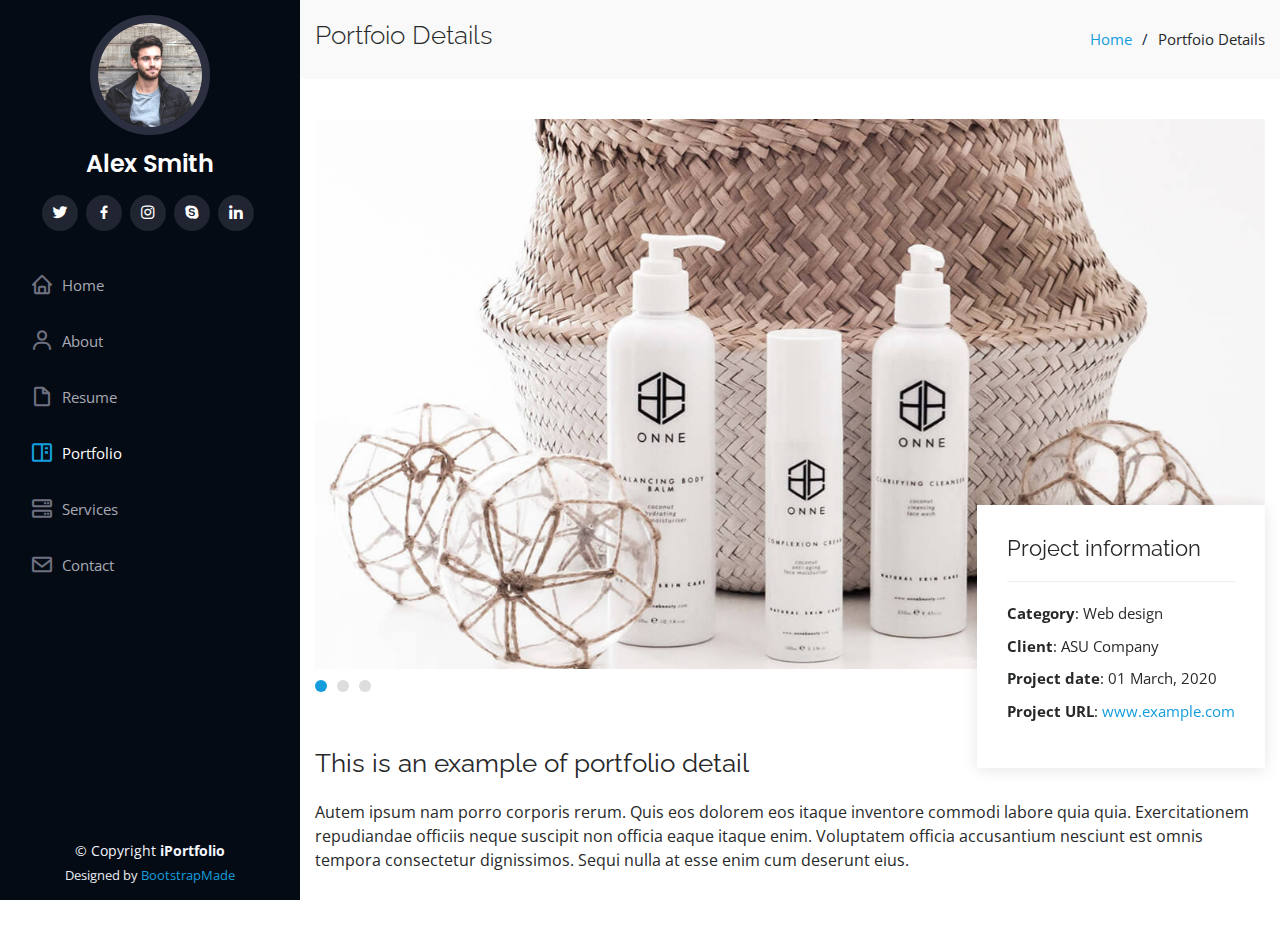
==== portfolio-details.html @ 65f58ecd "template" ====
<!DOCTYPE html>
<html lang="en">

<head>
  <meta charset="utf-8">
  <meta content="width=device-width, initial-scale=1.0" name="viewport">

  <title>Portfolio Details - iPortfolio Bootstrap Template</title>
  <meta content="" name="descriptison">
  <meta content="" name="keywords">

  <!-- Favicons -->
  <link href="assets/img/favicon.png" rel="icon">
  <link href="assets/img/apple-touch-icon.png" rel="apple-touch-icon">

  <!-- Google Fonts -->
  <link href="https://fonts.googleapis.com/css?family=Open+Sans:300,300i,400,400i,600,600i,700,700i|Raleway:300,300i,400,400i,500,500i,600,600i,700,700i|Poppins:300,300i,400,400i,500,500i,600,600i,700,700i" rel="stylesheet">

  <!-- Vendor CSS Files -->
  <link href="assets/vendor/bootstrap/css/bootstrap.min.css" rel="stylesheet">
  <link href="assets/vendor/icofont/icofont.min.css" rel="stylesheet">
  <link href="assets/vendor/boxicons/css/boxicons.min.css" rel="stylesheet">
  <link href="assets/vendor/venobox/venobox.css" rel="stylesheet">
  <link href="assets/vendor/owl.carousel/assets/owl.carousel.min.css" rel="stylesheet">
  <link href="assets/vendor/aos/aos.css" rel="stylesheet">

  <!-- Template Main CSS File -->
  <link href="assets/css/style.css" rel="stylesheet">

  <!-- =======================================================
  * Template Name: iPortfolio - v1.3.0
  * Template URL: https://bootstrapmade.com/iportfolio-bootstrap-portfolio-websites-template/
  * Author: BootstrapMade.com
  * License: https://bootstrapmade.com/license/
  ======================================================== -->
</head>

<body>

  <!-- ======= Mobile nav toggle button ======= -->
  <button type="button" class="mobile-nav-toggle d-xl-none"><i class="icofont-navigation-menu"></i></button>

  <!-- ======= Header ======= -->
  <header id="header">
    <div class="d-flex flex-column">

      <div class="profile">
        <img src="assets/img/profile-img.jpg" alt="" class="img-fluid rounded-circle">
        <h1 class="text-light"><a href="index.html">Alex Smith</a></h1>
        <div class="social-links mt-3 text-center">
          <a href="#" class="twitter"><i class="bx bxl-twitter"></i></a>
          <a href="#" class="facebook"><i class="bx bxl-facebook"></i></a>
          <a href="#" class="instagram"><i class="bx bxl-instagram"></i></a>
          <a href="#" class="google-plus"><i class="bx bxl-skype"></i></a>
          <a href="#" class="linkedin"><i class="bx bxl-linkedin"></i></a>
        </div>
      </div>

      <nav class="nav-menu">
        <ul>
          <li><a href="index.html"><i class="bx bx-home"></i> <span>Home</span></a></li>
          <li><a href="#about"><i class="bx bx-user"></i> <span>About</span></a></li>
          <li><a href="#resume"><i class="bx bx-file-blank"></i> <span>Resume</span></a></li>
          <li class="active"><a href="#portfolio"><i class="bx bx-book-content"></i> Portfolio</a></li>
          <li><a href="#services"><i class="bx bx-server"></i> Services</a></li>
          <li><a href="#contact"><i class="bx bx-envelope"></i> Contact</a></li>

        </ul>
      </nav><!-- .nav-menu -->
      <button type="button" class="mobile-nav-toggle d-xl-none"><i class="icofont-navigation-menu"></i></button>

    </div>
  </header><!-- End Header -->

  <main id="main">

    <!-- ======= Breadcrumbs ======= -->
    <section id="breadcrumbs" class="breadcrumbs">
      <div class="container">

        <div class="d-flex justify-content-between align-items-center">
          <h2>Portfoio Details</h2>
          <ol>
            <li><a href="index.html">Home</a></li>
            <li>Portfoio Details</li>
          </ol>
        </div>

      </div>
    </section><!-- End Breadcrumbs -->

    <!-- ======= Portfolio Details Section ======= -->
    <section id="portfolio-details" class="portfolio-details">
      <div class="container">

        <div class="portfolio-details-container">

          <div class="owl-carousel portfolio-details-carousel">
            <img src="assets/img/portfolio-details-1.jpg" class="img-fluid" alt="">
            <img src="assets/img/portfolio-details-2.jpg" class="img-fluid" alt="">
            <img src="assets/img/portfolio-details-3.jpg" class="img-fluid" alt="">
          </div>

          <div class="portfolio-info">
            <h3>Project information</h3>
            <ul>
              <li><strong>Category</strong>: Web design</li>
              <li><strong>Client</strong>: ASU Company</li>
              <li><strong>Project date</strong>: 01 March, 2020</li>
              <li><strong>Project URL</strong>: <a href="#">www.example.com</a></li>
            </ul>
          </div>

        </div>

        <div class="portfolio-description">
          <h2>This is an example of portfolio detail</h2>
          <p>
            Autem ipsum nam porro corporis rerum. Quis eos dolorem eos itaque inventore commodi labore quia quia. Exercitationem repudiandae officiis neque suscipit non officia eaque itaque enim. Voluptatem officia accusantium nesciunt est omnis tempora consectetur dignissimos. Sequi nulla at esse enim cum deserunt eius.
          </p>
        </div>

      </div>
    </section><!-- End Portfolio Details Section -->

  </main><!-- End #main -->

  <!-- ======= Footer ======= -->
  <footer id="footer">
    <div class="container">
      <div class="copyright">
        &copy; Copyright <strong><span>iPortfolio</span></strong>
      </div>
      <div class="credits">
        <!-- All the links in the footer should remain intact. -->
        <!-- You can delete the links only if you purchased the pro version. -->
        <!-- Licensing information: https://bootstrapmade.com/license/ -->
        <!-- Purchase the pro version with working PHP/AJAX contact form: https://bootstrapmade.com/iportfolio-bootstrap-portfolio-websites-template/ -->
        Designed by <a href="https://bootstrapmade.com/">BootstrapMade</a>
      </div>
    </div>
  </footer><!-- End  Footer -->

  <a href="#" class="back-to-top"><i class="icofont-simple-up"></i></a>

  <!-- Vendor JS Files -->
  <script src="assets/vendor/jquery/jquery.min.js"></script>
  <script src="assets/vendor/bootstrap/js/bootstrap.bundle.min.js"></script>
  <script src="assets/vendor/jquery.easing/jquery.easing.min.js"></script>
  <script src="assets/vendor/php-email-form/validate.js"></script>
  <script src="assets/vendor/waypoints/jquery.waypoints.min.js"></script>
  <script src="assets/vendor/counterup/counterup.min.js"></script>
  <script src="assets/vendor/isotope-layout/isotope.pkgd.min.js"></script>
  <script src="assets/vendor/venobox/venobox.min.js"></script>
  <script src="assets/vendor/owl.carousel/owl.carousel.min.js"></script>
  <script src="assets/vendor/typed.js/typed.min.js"></script>
  <script src="assets/vendor/aos/aos.js"></script>

  <!-- Template Main JS File -->
  <script src="assets/js/main.js"></script>

</body>

</html>
---- assets/vendor/venobox/venobox.css ----
/* ------ venobox.css --------*/
.vbox-overlay *, .vbox-overlay *:before, .vbox-overlay *:after{
    -webkit-backface-visibility: hidden;
    -webkit-box-sizing:border-box;
    -moz-box-sizing:border-box;
    box-sizing:border-box;
}
.vbox-overlay * { 
    -webkit-backface-visibility: visible;
    backface-visibility: visible;
}
.vbox-overlay{
    display: -webkit-flex;
    display: flex;
    -webkit-flex-direction: column;
    flex-direction: column;
    -webkit-justify-content: center;
    justify-content: center;
    -webkit-align-items: center;
    align-items: center;
    position: fixed;
    left: 0;
    top: 0;
    bottom: 0;
    right: 0;
    z-index: 999999;
}

/* ----- navigation ----- */
.vbox-title{
    width: 100%;
    height: 40px;
    float: left;
    text-align: center;
    line-height: 28px;
    font-size: 12px;
    padding: 6px 50px;
    overflow: hidden;
    position: fixed;
    display: none;
    left: 0;
    z-index: 89;
}
.vbox-close{
    cursor: pointer;
    position: fixed;
    top: -1px;
    right: 0;
    width: 50px;
    height: 40px;
    padding: 6px;
    display: block;
    background-position:10px center;
    overflow: hidden;
    font-size: 24px;
    line-height: 1;
    text-align: center;
    z-index: 99;
}
.vbox-left{
    cursor: pointer;
    position: fixed;
    left: 0;
    height: 40px;
    overflow: hidden;
    line-height: 28px;
    font-size: 12px;
    z-index: 99;
    display: flex;
    align-items:center;
}
.vbox-num{
    display: inline-block;
    margin: 6px 0 6px 15px;
}
/* ----- Social share ----- */
.vbox-share{
    line-height: 28px;
    font-size: 12px;
    overflow: hidden;
    position: fixed;
    left: 0;
    z-index: 98;
    display: flex;
    align-items:center;
    justify-content: center;
    width: 100%;
    text-align: center;
}
.vbox-share svg{
    max-height: 28px;
    width: 28px;
    z-index: 10;
    margin-left: 12px;
    margin-top: 6px;
    margin-bottom: 6px;
    vertical-align: middle;
}


/* ----- navigation ARROWS ----- */
.vbox-next, .vbox-prev{
    position: fixed;
    top: 50%;
    margin-top: -15px;
    overflow: hidden;
    cursor: pointer;
    display: block;
    width: 45px;
    height: 45px;
    z-index: 99;
}
.vbox-next span, .vbox-prev span{
    position: relative;
    width: 20px;
    height: 20px;
    border: 2px solid transparent;
    border-top-color: #B6B6B6;
    border-right-color: #B6B6B6;
    text-indent: -100px;
    position: absolute;
    top: 8px;
    display: block;
}
.vbox-prev{
    left: 15px;
}
.vbox-next{
    right: 15px;
}
.vbox-prev span{
    left: 10px;
    -ms-transform: rotate(-135deg);
    -webkit-transform: rotate(-135deg);
    transform: rotate(-135deg);
}
.vbox-next span{
    -ms-transform: rotate(45deg);
    -webkit-transform: rotate(45deg);
    transform: rotate(45deg);
    right: 10px;
}
/* ------- inline window ------ */
.vbox-inline{
    width: 420px;
    height: 315px;
    height: 70vh;
    padding: 10px;
    background: #fff;
    margin: 0 auto;
    overflow: auto;
    text-align: left;
}
/* ------- Video & iFrames window ------ */
.venoframe{
    max-width: 100%;
    width: 100%;
    border: none;
    width: 100%;
    height: 260px;
    height: 70vh;
}
.venoframe.vbvid{
    height: 260px;
}
@media (min-width: 768px) {
    .venoframe, .vbox-inline{
        width: 90%;
        height: 360px;
        height: 70vh;
    }
    .venoframe.vbvid{
        width: 640px;
        height: 360px;
    }
}
@media (min-width: 992px) {
    .venoframe, .vbox-inline{
        max-width: 1200px;
        width: 80%;
        height: 540px;
        height: 70vh;
    }
    .venoframe.vbvid{
        width: 960px;
        height: 540px;
    }
}
/* 
Please do NOT edit this part! 
or at least read this note: http://i.imgur.com/7C0ws9e.gif
*/
.vbox-open{
    overflow: hidden;
}
.vbox-container{
    position: absolute;
    left: 0;
    right: 0;
    top: 0;
    bottom: 0;
    overflow-x: hidden;
    overflow-y: scroll;
    overflow-scrolling: touch;
    -webkit-overflow-scrolling: touch;
    z-index: 20;
    max-height: 100%;

}

.vbox-content{
    text-align: center;
    float: left;
    width: 100%;
    position: relative;
    overflow: hidden;
    padding: 20px 4%;
}
.vbox-container img{
    max-width: 100%;
    height: auto;
}
.vbox-figlio{
    box-shadow: 0 0 12px rgba(0,0,0,0.19), 0 6px 6px rgba(0,0,0,0.23);
    max-width: 100%;
    text-align: initial;
}
img.vbox-figlio{
    -webkit-user-select: none;
-khtml-user-select: none;
-moz-user-select: none;
-o-user-select: none;
user-select: none;
}
.vbox-content.swipe-left{
    margin-left: -200px !important;
}
.vbox-content.swipe-right{
    margin-left: 200px !important;
}
.vbox-animated{
    webkit-transition: margin 300ms ease-out;
    transition: margin 300ms ease-out;
}

/* ---------- preloader ----------
 * SPINKIT 
 * http://tobiasahlin.com/spinkit/
-------------------------------- */
.sk-double-bounce,.sk-rotating-plane{width:40px;height:40px;margin:40px auto}.sk-rotating-plane{background-color:#333;-webkit-animation:sk-rotatePlane 1.2s infinite ease-in-out;animation:sk-rotatePlane 1.2s infinite ease-in-out}@-webkit-keyframes sk-rotatePlane{0%{-webkit-transform:perspective(120px) rotateX(0) rotateY(0);transform:perspective(120px) rotateX(0) rotateY(0)}50%{-webkit-transform:perspective(120px) rotateX(-180.1deg) rotateY(0);transform:perspective(120px) rotateX(-180.1deg) rotateY(0)}100%{-webkit-transform:perspective(120px) rotateX(-180deg) rotateY(-179.9deg);transform:perspective(120px) rotateX(-180deg) rotateY(-179.9deg)}}@keyframes sk-rotatePlane{0%{-webkit-transform:perspective(120px) rotateX(0) rotateY(0);transform:perspective(120px) rotateX(0) rotateY(0)}50%{-webkit-transform:perspective(120px) rotateX(-180.1deg) rotateY(0);transform:perspective(120px) rotateX(-180.1deg) rotateY(0)}100%{-webkit-transform:perspective(120px) rotateX(-180deg) rotateY(-179.9deg);transform:perspective(120px) rotateX(-180deg) rotateY(-179.9deg)}}.sk-double-bounce{position:relative}.sk-double-bounce .sk-child{width:100%;height:100%;border-radius:50%;background-color:#333;opacity:.6;position:absolute;top:0;left:0;-webkit-animation:sk-doubleBounce 2s infinite ease-in-out;animation:sk-doubleBounce 2s infinite ease-in-out}.sk-chasing-dots .sk-child,.sk-spinner-pulse,.sk-three-bounce .sk-child{background-color:#333;border-radius:100%}.sk-double-bounce .sk-double-bounce2{-webkit-animation-delay:-1s;animation-delay:-1s}@-webkit-keyframes sk-doubleBounce{0%,100%{-webkit-transform:scale(0);transform:scale(0)}50%{-webkit-transform:scale(1);transform:scale(1)}}@keyframes sk-doubleBounce{0%,100%{-webkit-transform:scale(0);transform:scale(0)}50%{-webkit-transform:scale(1);transform:scale(1)}}.sk-wave{margin:40px auto;width:50px;height:40px;text-align:center;font-size:10px}.sk-wave .sk-rect{background-color:#333;height:100%;width:6px;display:inline-block;-webkit-animation:sk-waveStretchDelay 1.2s infinite ease-in-out;animation:sk-waveStretchDelay 1.2s infinite ease-in-out}.sk-wave .sk-rect1{-webkit-animation-delay:-1.2s;animation-delay:-1.2s}.sk-wave .sk-rect2{-webkit-animation-delay:-1.1s;animation-delay:-1.1s}.sk-wave .sk-rect3{-webkit-animation-delay:-1s;animation-delay:-1s}.sk-wave .sk-rect4{-webkit-animation-delay:-.9s;animation-delay:-.9s}.sk-wave .sk-rect5{-webkit-animation-delay:-.8s;animation-delay:-.8s}@-webkit-keyframes sk-waveStretchDelay{0%,100%,40%{-webkit-transform:scaleY(.4);transform:scaleY(.4)}20%{-webkit-transform:scaleY(1);transform:scaleY(1)}}@keyframes sk-waveStretchDelay{0%,100%,40%{-webkit-transform:scaleY(.4);transform:scaleY(.4)}20%{-webkit-transform:scaleY(1);transform:scaleY(1)}}.sk-wandering-cubes{margin:40px auto;width:40px;height:40px;position:relative}.sk-wandering-cubes .sk-cube{background-color:#333;width:10px;height:10px;position:absolute;top:0;left:0;-webkit-animation:sk-wanderingCube 1.8s ease-in-out -1.8s infinite both;animation:sk-wanderingCube 1.8s ease-in-out -1.8s infinite both}.sk-chasing-dots,.sk-spinner-pulse{width:40px;height:40px;margin:40px auto}.sk-wandering-cubes .sk-cube2{-webkit-animation-delay:-.9s;animation-delay:-.9s}@-webkit-keyframes sk-wanderingCube{0%{-webkit-transform:rotate(0);transform:rotate(0)}25%{-webkit-transform:translateX(30px) rotate(-90deg) scale(.5);transform:translateX(30px) rotate(-90deg) scale(.5)}50%{-webkit-transform:translateX(30px) translateY(30px) rotate(-179deg);transform:translateX(30px) translateY(30px) rotate(-179deg)}50.1%{-webkit-transform:translateX(30px) translateY(30px) rotate(-180deg);transform:translateX(30px) translateY(30px) rotate(-180deg)}75%{-webkit-transform:translateX(0) translateY(30px) rotate(-270deg) scale(.5);transform:translateX(0) translateY(30px) rotate(-270deg) scale(.5)}100%{-webkit-transform:rotate(-360deg);transform:rotate(-360deg)}}@keyframes sk-wanderingCube{0%{-webkit-transform:rotate(0);transform:rotate(0)}25%{-webkit-transform:translateX(30px) rotate(-90deg) scale(.5);transform:translateX(30px) rotate(-90deg) scale(.5)}50%{-webkit-transform:translateX(30px) translateY(30px) rotate(-179deg);transform:translateX(30px) translateY(30px) rotate(-179deg)}50.1%{-webkit-transform:translateX(30px) translateY(30px) rotate(-180deg);transform:translateX(30px) translateY(30px) rotate(-180deg)}75%{-webkit-transform:translateX(0) translateY(30px) rotate(-270deg) scale(.5);transform:translateX(0) translateY(30px) rotate(-270deg) scale(.5)}100%{-webkit-transform:rotate(-360deg);transform:rotate(-360deg)}}.sk-spinner-pulse{-webkit-animation:sk-pulseScaleOut 1s infinite ease-in-out;animation:sk-pulseScaleOut 1s infinite ease-in-out}@-webkit-keyframes sk-pulseScaleOut{0%{-webkit-transform:scale(0);transform:scale(0)}100%{-webkit-transform:scale(1);transform:scale(1);opacity:0}}@keyframes sk-pulseScaleOut{0%{-webkit-transform:scale(0);transform:scale(0)}100%{-webkit-transform:scale(1);transform:scale(1);opacity:0}}.sk-chasing-dots{position:relative;text-align:center;-webkit-animation:sk-chasingDotsRotate 2s infinite linear;animation:sk-chasingDotsRotate 2s infinite linear}.sk-chasing-dots .sk-child{width:60%;height:60%;display:inline-block;position:absolute;top:0;-webkit-animation:sk-chasingDotsBounce 2s infinite ease-in-out;animation:sk-chasingDotsBounce 2s infinite ease-in-out}.sk-chasing-dots .sk-dot2{top:auto;bottom:0;-webkit-animation-delay:-1s;animation-delay:-1s}@-webkit-keyframes sk-chasingDotsRotate{100%{-webkit-transform:rotate(360deg);transform:rotate(360deg)}}@keyframes sk-chasingDotsRotate{100%{-webkit-transform:rotate(360deg);transform:rotate(360deg)}}@-webkit-keyframes sk-chasingDotsBounce{0%,100%{-webkit-transform:scale(0);transform:scale(0)}50%{-webkit-transform:scale(1);transform:scale(1)}}@keyframes sk-chasingDotsBounce{0%,100%{-webkit-transform:scale(0);transform:scale(0)}50%{-webkit-transform:scale(1);transform:scale(1)}}.sk-three-bounce{margin:40px auto;width:80px;text-align:center}.sk-three-bounce .sk-child{width:20px;height:20px;display:inline-block;-webkit-animation:sk-three-bounce 1.4s ease-in-out 0s infinite both;animation:sk-three-bounce 1.4s ease-in-out 0s infinite both}.sk-circle .sk-child:before,.sk-fading-circle .sk-circle:before{display:block;border-radius:100%;content:'';background-color:#333}.sk-three-bounce .sk-bounce1{-webkit-animation-delay:-.32s;animation-delay:-.32s}.sk-three-bounce .sk-bounce2{-webkit-animation-delay:-.16s;animation-delay:-.16s}@-webkit-keyframes sk-three-bounce{0%,100%,80%{-webkit-transform:scale(0);transform:scale(0)}40%{-webkit-transform:scale(1);transform:scale(1)}}@keyframes sk-three-bounce{0%,100%,80%{-webkit-transform:scale(0);transform:scale(0)}40%{-webkit-transform:scale(1);transform:scale(1)}}.sk-circle{margin:40px auto;width:40px;height:40px;position:relative}.sk-circle .sk-child{width:100%;height:100%;position:absolute;left:0;top:0}.sk-circle .sk-child:before{margin:0 auto;width:15%;height:15%;-webkit-animation:sk-circleBounceDelay 1.2s infinite ease-in-out both;animation:sk-circleBounceDelay 1.2s infinite ease-in-out both}.sk-circle .sk-circle2{-webkit-transform:rotate(30deg);-ms-transform:rotate(30deg);transform:rotate(30deg)}.sk-circle .sk-circle3{-webkit-transform:rotate(60deg);-ms-transform:rotate(60deg);transform:rotate(60deg)}.sk-circle .sk-circle4{-webkit-transform:rotate(90deg);-ms-transform:rotate(90deg);transform:rotate(90deg)}.sk-circle .sk-circle5{-webkit-transform:rotate(120deg);-ms-transform:rotate(120deg);transform:rotate(120deg)}.sk-circle .sk-circle6{-webkit-transform:rotate(150deg);-ms-transform:rotate(150deg);transform:rotate(150deg)}.sk-circle .sk-circle7{-webkit-transform:rotate(180deg);-ms-transform:rotate(180deg);transform:rotate(180deg)}.sk-circle .sk-circle8{-webkit-transform:rotate(210deg);-ms-transform:rotate(210deg);transform:rotate(210deg)}.sk-circle .sk-circle9{-webkit-transform:rotate(240deg);-ms-transform:rotate(240deg);transform:rotate(240deg)}.sk-circle .sk-circle10{-webkit-transform:rotate(270deg);-ms-transform:rotate(270deg);transform:rotate(270deg)}.sk-circle .sk-circle11{-webkit-transform:rotate(300deg);-ms-transform:rotate(300deg);transform:rotate(300deg)}.sk-circle .sk-circle12{-webkit-transform:rotate(330deg);-ms-transform:rotate(330deg);transform:rotate(330deg)}.sk-circle .sk-circle2:before{-webkit-animation-delay:-1.1s;animation-delay:-1.1s}.sk-circle .sk-circle3:before{-webkit-animation-delay:-1s;animation-delay:-1s}.sk-circle .sk-circle4:before{-webkit-animation-delay:-.9s;animation-delay:-.9s}.sk-circle .sk-circle5:before{-webkit-animation-delay:-.8s;animation-delay:-.8s}.sk-circle .sk-circle6:before{-webkit-animation-delay:-.7s;animation-delay:-.7s}.sk-circle .sk-circle7:before{-webkit-animation-delay:-.6s;animation-delay:-.6s}.sk-circle .sk-circle8:before{-webkit-animation-delay:-.5s;animation-delay:-.5s}.sk-circle .sk-circle9:before{-webkit-animation-delay:-.4s;animation-delay:-.4s}.sk-circle .sk-circle10:before{-webkit-animation-delay:-.3s;animation-delay:-.3s}.sk-circle .sk-circle11:before{-webkit-animation-delay:-.2s;animation-delay:-.2s}.sk-circle .sk-circle12:before{-webkit-animation-delay:-.1s;animation-delay:-.1s}@-webkit-keyframes sk-circleBounceDelay{0%,100%,80%{-webkit-transform:scale(0);transform:scale(0)}40%{-webkit-transform:scale(1);transform:scale(1)}}@keyframes sk-circleBounceDelay{0%,100%,80%{-webkit-transform:scale(0);transform:scale(0)}40%{-webkit-transform:scale(1);transform:scale(1)}}.sk-cube-grid{width:40px;height:40px;margin:40px auto}.sk-cube-grid .sk-cube{width:33.33%;height:33.33%;background-color:#333;float:left;-webkit-animation:sk-cubeGridScaleDelay 1.3s infinite ease-in-out;animation:sk-cubeGridScaleDelay 1.3s infinite ease-in-out}.sk-cube-grid .sk-cube1{-webkit-animation-delay:.2s;animation-delay:.2s}.sk-cube-grid .sk-cube2{-webkit-animation-delay:.3s;animation-delay:.3s}.sk-cube-grid .sk-cube3{-webkit-animation-delay:.4s;animation-delay:.4s}.sk-cube-grid .sk-cube4{-webkit-animation-delay:.1s;animation-delay:.1s}.sk-cube-grid .sk-cube5{-webkit-animation-delay:.2s;animation-delay:.2s}.sk-cube-grid .sk-cube6{-webkit-animation-delay:.3s;animation-delay:.3s}.sk-cube-grid .sk-cube7{-webkit-animation-delay:0ms;animation-delay:0ms}.sk-cube-grid .sk-cube8{-webkit-animation-delay:.1s;animation-delay:.1s}.sk-cube-grid .sk-cube9{-webkit-animation-delay:.2s;animation-delay:.2s}@-webkit-keyframes sk-cubeGridScaleDelay{0%,100%,70%{-webkit-transform:scale3D(1,1,1);transform:scale3D(1,1,1)}35%{-webkit-transform:scale3D(0,0,1);transform:scale3D(0,0,1)}}@keyframes sk-cubeGridScaleDelay{0%,100%,70%{-webkit-transform:scale3D(1,1,1);transform:scale3D(1,1,1)}35%{-webkit-transform:scale3D(0,0,1);transform:scale3D(0,0,1)}}.sk-fading-circle{margin:40px auto;width:40px;height:40px;position:relative}.sk-fading-circle .sk-circle{width:100%;height:100%;position:absolute;left:0;top:0}.sk-fading-circle .sk-circle:before{margin:0 auto;width:15%;height:15%;-webkit-animation:sk-circleFadeDelay 1.2s infinite ease-in-out both;animation:sk-circleFadeDelay 1.2s infinite ease-in-out both}.sk-fading-circle .sk-circle2{-webkit-transform:rotate(30deg);-ms-transform:rotate(30deg);transform:rotate(30deg)}.sk-fading-circle .sk-circle3{-webkit-transform:rotate(60deg);-ms-transform:rotate(60deg);transform:rotate(60deg)}.sk-fading-circle .sk-circle4{-webkit-transform:rotate(90deg);-ms-transform:rotate(90deg);transform:rotate(90deg)}.sk-fading-circle .sk-circle5{-webkit-transform:rotate(120deg);-ms-transform:rotate(120deg);transform:rotate(120deg)}.sk-fading-circle .sk-circle6{-webkit-transform:rotate(150deg);-ms-transform:rotate(150deg);transform:rotate(150deg)}.sk-fading-circle .sk-circle7{-webkit-transform:rotate(180deg);-ms-transform:rotate(180deg);transform:rotate(180deg)}.sk-fading-circle .sk-circle8{-webkit-transform:rotate(210deg);-ms-transform:rotate(210deg);transform:rotate(210deg)}.sk-fading-circle .sk-circle9{-webkit-transform:rotate(240deg);-ms-transform:rotate(240deg);transform:rotate(240deg)}.sk-fading-circle .sk-circle10{-webkit-transform:rotate(270deg);-ms-transform:rotate(270deg);transform:rotate(270deg)}.sk-fading-circle .sk-circle11{-webkit-transform:rotate(300deg);-ms-transform:rotate(300deg);transform:rotate(300deg)}.sk-fading-circle .sk-circle12{-webkit-transform:rotate(330deg);-ms-transform:rotate(330deg);transform:rotate(330deg)}.sk-fading-circle .sk-circle2:before{-webkit-animation-delay:-1.1s;animation-delay:-1.1s}.sk-fading-circle .sk-circle3:before{-webkit-animation-delay:-1s;animation-delay:-1s}.sk-fading-circle .sk-circle4:before{-webkit-animation-delay:-.9s;animation-delay:-.9s}.sk-fading-circle .sk-circle5:before{-webkit-animation-delay:-.8s;animation-delay:-.8s}.sk-fading-circle .sk-circle6:before{-webkit-animation-delay:-.7s;animation-delay:-.7s}.sk-fading-circle .sk-circle7:before{-webkit-animation-delay:-.6s;animation-delay:-.6s}.sk-fading-circle .sk-circle8:before{-webkit-animation-delay:-.5s;animation-delay:-.5s}.sk-fading-circle .sk-circle9:before{-webkit-animation-delay:-.4s;animation-delay:-.4s}.sk-fading-circle .sk-circle10:before{-webkit-animation-delay:-.3s;animation-delay:-.3s}.sk-fading-circle .sk-circle11:before{-webkit-animation-delay:-.2s;animation-delay:-.2s}.sk-fading-circle .sk-circle12:before{-webkit-animation-delay:-.1s;animation-delay:-.1s}@-webkit-keyframes sk-circleFadeDelay{0%,100%,39%{opacity:0}40%{opacity:1}}@keyframes sk-circleFadeDelay{0%,100%,39%{opacity:0}40%{opacity:1}}.sk-folding-cube{margin:40px auto;width:40px;height:40px;position:relative;-webkit-transform:rotateZ(45deg);transform:rotateZ(45deg)}.sk-folding-cube .sk-cube{float:left;width:50%;height:50%;position:relative;-webkit-transform:scale(1.1);-ms-transform:scale(1.1);transform:scale(1.1)}.sk-folding-cube .sk-cube:before{content:'';position:absolute;top:0;left:0;width:100%;height:100%;background-color:#333;-webkit-animation:sk-foldCubeAngle 2.4s infinite linear both;animation:sk-foldCubeAngle 2.4s infinite linear both;-webkit-transform-origin:100% 100%;-ms-transform-origin:100% 100%;transform-origin:100% 100%}.sk-folding-cube .sk-cube2{-webkit-transform:scale(1.1) rotateZ(90deg);transform:scale(1.1) rotateZ(90deg)}.sk-folding-cube .sk-cube3{-webkit-transform:scale(1.1) rotateZ(180deg);transform:scale(1.1) rotateZ(180deg)}.sk-folding-cube .sk-cube4{-webkit-transform:scale(1.1) rotateZ(270deg);transform:scale(1.1) rotateZ(270deg)}.sk-folding-cube .sk-cube2:before{-webkit-animation-delay:.3s;animation-delay:.3s}.sk-folding-cube .sk-cube3:before{-webkit-animation-delay:.6s;animation-delay:.6s}.sk-folding-cube .sk-cube4:before{-webkit-animation-delay:.9s;animation-delay:.9s}@-webkit-keyframes sk-foldCubeAngle{0%,10%{-webkit-transform:perspective(140px) rotateX(-180deg);transform:perspective(140px) rotateX(-180deg);opacity:0}25%,75%{-webkit-transform:perspective(140px) rotateX(0);transform:perspective(140px) rotateX(0);opacity:1}100%,90%{-webkit-transform:perspective(140px) rotateY(180deg);transform:perspective(140px) rotateY(180deg);opacity:0}}@keyframes sk-foldCubeAngle{0%,10%{-webkit-transform:perspective(140px) rotateX(-180deg);transform:perspective(140px) rotateX(-180deg);opacity:0}25%,75%{-webkit-transform:perspective(140px) rotateX(0);transform:perspective(140px) rotateX(0);opacity:1}100%,90%{-webkit-transform:perspective(140px) rotateY(180deg);transform:perspective(140px) rotateY(180deg);opacity:0}}
---- assets/css/style.css ----
/**
* Template Name: iPortfolio - v1.3.0
* Template URL: https://bootstrapmade.com/iportfolio-bootstrap-portfolio-websites-template/
* Author: BootstrapMade.com
* License: https://bootstrapmade.com/license/
*/

/*--------------------------------------------------------------
# General
--------------------------------------------------------------*/
body {
  font-family: "Open Sans", sans-serif;
  color: #272829;
}

a {
  color: #149ddd;
}

a:hover {
  color: #37b3ed;
  text-decoration: none;
}

h1, h2, h3, h4, h5, h6 {
  font-family: "Raleway", sans-serif;
}

/*--------------------------------------------------------------
# Back to top button
--------------------------------------------------------------*/
.back-to-top {
  position: fixed;
  display: none;
  width: 40px;
  height: 40px;
  border-radius: 50px;
  right: 15px;
  bottom: 15px;
  background: #149ddd;
  color: #fff;
  transition: display 0.5s ease-in-out;
  z-index: 99999;
}

.back-to-top i {
  font-size: 24px;
  position: absolute;
  top: 7px;
  left: 8px;
}

.back-to-top:hover {
  color: #fff;
  background: #2eafec;
  transition: background 0.2s ease-in-out;
}

/*--------------------------------------------------------------
# Header
--------------------------------------------------------------*/
#header {
  position: fixed;
  top: 0;
  left: 0;
  bottom: 0;
  width: 300px;
  transition: all ease-in-out 0.5s;
  z-index: 9997;
  transition: all 0.5s;
  padding: 0 15px;
  background: #040b14;
  overflow-y: auto;
}

#header .profile img {
  margin: 15px auto;
  display: block;
  width: 120px;
  border: 8px solid #2c2f3f;
}

#header .profile h1 {
  font-size: 24px;
  margin: 0;
  padding: 0;
  font-weight: 600;
  -moz-text-align-last: center;
  text-align-last: center;
  font-family: "Poppins", sans-serif;
}

#header .profile h1 a, #header .profile h1 a:hover {
  color: #fff;
  text-decoration: none;
}

#header .profile .social-links a {
  font-size: 18px;
  display: inline-block;
  background: #212431;
  color: #fff;
  line-height: 1;
  padding: 8px 0;
  margin-right: 4px;
  border-radius: 50%;
  text-align: center;
  width: 36px;
  height: 36px;
  transition: 0.3s;
}

#header .profile .social-links a:hover {
  background: #149ddd;
  color: #fff;
  text-decoration: none;
}

#main {
  margin-left: 300px;
}

@media (max-width: 1199px) {
  #header {
    left: -300px;
  }
  #main {
    margin-left: 0;
  }
}

/*--------------------------------------------------------------
# Navigation Menu
--------------------------------------------------------------*/
/* Desktop Navigation */
.nav-menu {
  padding-top: 30px;
}

.nav-menu * {
  margin: 0;
  padding: 0;
  list-style: none;
}

.nav-menu > ul > li {
  position: relative;
  white-space: nowrap;
}

.nav-menu a {
  display: flex;
  align-items: center;
  color: #a8a9b4;
  padding: 12px 15px;
  margin-bottom: 8px;
  transition: 0.3s;
  font-size: 15px;
}

.nav-menu a i {
  font-size: 24px;
  padding-right: 8px;
  color: #6f7180;
}

.nav-menu a:hover, .nav-menu .active > a, .nav-menu li:hover > a {
  text-decoration: none;
  color: #fff;
}

.nav-menu a:hover i, .nav-menu .active > a i, .nav-menu li:hover > a i {
  color: #149ddd;
}

/* Mobile Navigation */
.mobile-nav-toggle {
  position: fixed;
  right: 15px;
  top: 15px;
  z-index: 9998;
  border: 0;
  background: none;
  font-size: 24px;
  transition: all 0.4s;
  outline: none !important;
  line-height: 1;
  cursor: pointer;
  text-align: right;
}

.mobile-nav-toggle i {
  color: #149ddd;
}

.mobile-nav-active {
  overflow: hidden;
}

.mobile-nav-active #header {
  left: 0;
}

.mobile-nav-active .mobile-nav-toggle i {
  color: #fff;
}

/*--------------------------------------------------------------
# Hero Section
--------------------------------------------------------------*/
#hero {
  width: 100%;
  height: 100vh;
  background: url("../img/hero-bg.jpg") top center;
  background-size: cover;
}

#hero:before {
  content: "";
  background: rgba(5, 13, 24, 0.3);
  position: absolute;
  bottom: 0;
  top: 0;
  left: 0;
  right: 0;
  z-index: 1;
}

#hero .hero-container {
  position: relative;
  z-index: 2;
  min-width: 300px;
}

#hero h1 {
  margin: 0 0 10px 0;
  font-size: 64px;
  font-weight: 700;
  line-height: 56px;
  color: #fff;
}

#hero p {
  color: #fff;
  margin-bottom: 50px;
  font-size: 26px;
  font-family: "Poppins", sans-serif;
}

#hero p span {
  color: #fff;
  padding-bottom: 4px;
  letter-spacing: 1px;
  border-bottom: 3px solid #149ddd;
}

@media (min-width: 1024px) {
  #hero {
    background-attachment: fixed;
  }
}

@media (max-width: 768px) {
  #hero h1 {
    font-size: 28px;
    line-height: 36px;
  }
  #hero h2 {
    font-size: 18px;
    line-height: 24px;
    margin-bottom: 30px;
  }
}

/*--------------------------------------------------------------
# Sections General
--------------------------------------------------------------*/
section {
  padding: 60px 0;
  overflow: hidden;
}

.section-bg {
  background: #f5f8fd;
}

.section-title {
  padding-bottom: 30px;
}

.section-title h2 {
  font-size: 32px;
  font-weight: bold;
  margin-bottom: 20px;
  padding-bottom: 20px;
  position: relative;
  color: #173b6c;
}

.section-title h2::after {
  content: '';
  position: absolute;
  display: block;
  width: 50px;
  height: 3px;
  background: #149ddd;
  bottom: 0;
  left: 0;
}

.section-title p {
  margin-bottom: 0;
}

/*--------------------------------------------------------------
# About
--------------------------------------------------------------*/
.about .content h3 {
  font-weight: 700;
  font-size: 26px;
  color: #173b6c;
}

.about .content ul {
  list-style: none;
  padding: 0;
}

.about .content ul li {
  padding-bottom: 10px;
}

.about .content ul i {
  font-size: 20px;
  padding-right: 2px;
  color: #149ddd;
}

.about .content p:last-child {
  margin-bottom: 0;
}

/*--------------------------------------------------------------
# Facts
--------------------------------------------------------------*/
.facts {
  padding-bottom: 30px;
}

.facts .count-box {
  padding: 30px;
  width: 100%;
}

.facts .count-box i {
  display: block;
  font-size: 44px;
  color: #149ddd;
  float: left;
}

.facts .count-box span {
  font-size: 48px;
  line-height: 40px;
  display: block;
  font-weight: 700;
  color: #050d18;
  margin-left: 60px;
}

.facts .count-box p {
  padding: 15px 0 0 0;
  margin: 0 0 0 60px;
  font-family: "Raleway", sans-serif;
  font-size: 14px;
  color: #122f57;
}

.facts .count-box a {
  font-weight: 600;
  display: block;
  margin-top: 20px;
  color: #122f57;
  font-size: 15px;
  font-family: "Poppins", sans-serif;
  transition: ease-in-out 0.3s;
}

.facts .count-box a:hover {
  color: #1f5297;
}

/*--------------------------------------------------------------
# Akills
--------------------------------------------------------------*/
.skills .progress {
  height: 50px;
  display: block;
  background: none;
}

.skills .progress .skill {
  padding: 10px 0;
  margin: 0 0 6px 0;
  text-transform: uppercase;
  display: block;
  font-weight: 600;
  font-family: "Poppins", sans-serif;
  color: #050d18;
}

.skills .progress .skill .val {
  float: right;
  font-style: normal;
}

.skills .progress-bar-wrap {
  background: #dce8f8;
}

.skills .progress-bar {
  width: 1px;
  height: 10px;
  transition: .9s;
  background-color: #149ddd;
}

/*--------------------------------------------------------------
# Resume
--------------------------------------------------------------*/
.resume .resume-title {
  font-size: 26px;
  font-weight: 700;
  margin-top: 20px;
  margin-bottom: 20px;
  color: #050d18;
}

.resume .resume-item {
  padding: 0 0 20px 20px;
  margin-top: -2px;
  border-left: 2px solid #1f5297;
  position: relative;
}

.resume .resume-item h4 {
  line-height: 18px;
  font-size: 18px;
  font-weight: 600;
  text-transform: uppercase;
  font-family: "Poppins", sans-serif;
  color: #050d18;
  margin-bottom: 10px;
}

.resume .resume-item h5 {
  font-size: 16px;
  background: #e4edf9;
  padding: 5px 15px;
  display: inline-block;
  font-weight: 600;
  margin-bottom: 10px;
}

.resume .resume-item ul {
  padding-left: 20px;
}

.resume .resume-item ul li {
  padding-bottom: 10px;
}

.resume .resume-item:last-child {
  padding-bottom: 0;
}

.resume .resume-item::before {
  content: "";
  position: absolute;
  width: 16px;
  height: 16px;
  border-radius: 50px;
  left: -9px;
  top: 0;
  background: #fff;
  border: 2px solid #1f5297;
}

/*--------------------------------------------------------------
# Portfolio
--------------------------------------------------------------*/
.portfolio .portfolio-item {
  margin-bottom: 30px;
}

.portfolio #portfolio-flters {
  padding: 0;
  margin: 0 auto 35px auto;
  list-style: none;
  text-align: center;
  background: #fff;
  border-radius: 50px;
  padding: 2px 15px;
}

.portfolio #portfolio-flters li {
  cursor: pointer;
  display: inline-block;
  padding: 10px 15px 8px 15px;
  font-size: 14px;
  font-weight: 600;
  line-height: 1;
  text-transform: uppercase;
  color: #272829;
  margin-bottom: 5px;
  transition: all 0.3s ease-in-out;
}

.portfolio #portfolio-flters li:hover, .portfolio #portfolio-flters li.filter-active {
  color: #149ddd;
}

.portfolio #portfolio-flters li:last-child {
  margin-right: 0;
}

.portfolio .portfolio-wrap {
  transition: 0.3s;
  position: relative;
  overflow: hidden;
  z-index: 1;
}

.portfolio .portfolio-wrap::before {
  content: "";
  background: rgba(255, 255, 255, 0.5);
  position: absolute;
  left: 0;
  right: 0;
  top: 0;
  bottom: 0;
  transition: all ease-in-out 0.3s;
  z-index: 2;
  opacity: 0;
}

.portfolio .portfolio-wrap .portfolio-links {
  opacity: 1;
  left: 0;
  right: 0;
  bottom: -60px;
  z-index: 3;
  position: absolute;
  transition: all ease-in-out 0.3s;
  display: flex;
  justify-content: center;
}

.portfolio .portfolio-wrap .portfolio-links a {
  color: #fff;
  font-size: 28px;
  text-align: center;
  background: rgba(20, 157, 221, 0.75);
  transition: 0.3s;
  width: 50%;
}

.portfolio .portfolio-wrap .portfolio-links a:hover {
  background: rgba(20, 157, 221, 0.95);
}

.portfolio .portfolio-wrap .portfolio-links a + a {
  border-left: 1px solid #37b3ed;
}

.portfolio .portfolio-wrap:hover::before {
  top: 0;
  left: 0;
  right: 0;
  bottom: 0;
  opacity: 1;
}

.portfolio .portfolio-wrap:hover .portfolio-links {
  opacity: 1;
  bottom: 0;
}

/*--------------------------------------------------------------
# Services
--------------------------------------------------------------*/
.services .icon-box {
  margin-bottom: 20px;
}

.services .icon {
  float: left;
  display: flex;
  align-items: center;
  justify-content: center;
  width: 54px;
  height: 54px;
  background: #149ddd;
  border-radius: 50%;
  transition: 0.5s;
  border: 1px solid #149ddd;
}

.services .icon i {
  color: #fff;
  font-size: 24px;
}

.services .icon-box:hover .icon {
  background: #fff;
}

.services .icon-box:hover .icon i {
  color: #149ddd;
}

.services .title {
  margin-left: 80px;
  font-weight: 700;
  margin-bottom: 15px;
  font-size: 18px;
}

.services .title a {
  color: #343a40;
}

.services .title a:hover {
  color: #149ddd;
}

.services .description {
  margin-left: 80px;
  line-height: 24px;
  font-size: 14px;
}

/*--------------------------------------------------------------
# Testimonials
--------------------------------------------------------------*/
.testimonials .testimonial-item {
  box-sizing: content-box;
  text-align: center;
  min-height: 320px;
}

.testimonials .testimonial-item .testimonial-img {
  width: 90px;
  border-radius: 50%;
  margin: 0 auto;
}

.testimonials .testimonial-item h3 {
  font-size: 18px;
  font-weight: bold;
  margin: 10px 0 5px 0;
  color: #111;
}

.testimonials .testimonial-item h4 {
  font-size: 14px;
  color: #999;
  margin: 0;
}

.testimonials .testimonial-item .quote-icon-left, .testimonials .testimonial-item .quote-icon-right {
  color: #c3e8fa;
  font-size: 26px;
}

.testimonials .testimonial-item .quote-icon-left {
  display: inline-block;
  left: -5px;
  position: relative;
}

.testimonials .testimonial-item .quote-icon-right {
  display: inline-block;
  right: -5px;
  position: relative;
  top: 10px;
}

.testimonials .testimonial-item p {
  font-style: italic;
  margin: 0 15px 15px 15px;
  padding: 20px;
  background: #fff;
  position: relative;
  margin-bottom: 35px;
  border-radius: 6px;
  box-shadow: 0px 2px 15px rgba(0, 0, 0, 0.1);
}

.testimonials .testimonial-item p::after {
  content: "";
  width: 0;
  height: 0;
  border-top: 20px solid #fff;
  border-right: 20px solid transparent;
  border-left: 20px solid transparent;
  position: absolute;
  bottom: -20px;
  left: calc(50% - 20px);
}

.testimonials .owl-nav, .testimonials .owl-dots {
  margin-top: 5px;
  text-align: center;
}

.testimonials .owl-dot {
  display: inline-block;
  margin: 0 5px;
  width: 12px;
  height: 12px;
  border-radius: 50%;
  background-color: #ddd !important;
}

.testimonials .owl-dot.active {
  background-color: #149ddd !important;
}

@media (max-width: 767px) {
  .testimonials {
    margin: 30px 10px;
  }
}

/*--------------------------------------------------------------
# Contact
--------------------------------------------------------------*/
.contact {
  padding-bottom: 130px;
}

.contact .info {
  padding: 30px;
  background: #fff;
  width: 100%;
  box-shadow: 0 0 24px 0 rgba(0, 0, 0, 0.12);
}

.contact .info i {
  font-size: 20px;
  color: #149ddd;
  float: left;
  width: 44px;
  height: 44px;
  background: #dff3fc;
  display: flex;
  justify-content: center;
  align-items: center;
  border-radius: 50px;
  transition: all 0.3s ease-in-out;
}

.contact .info h4 {
  padding: 0 0 0 60px;
  font-size: 22px;
  font-weight: 600;
  margin-bottom: 5px;
  color: #050d18;
}

.contact .info p {
  padding: 0 0 10px 60px;
  margin-bottom: 20px;
  font-size: 14px;
  color: #173b6c;
}

.contact .info .email p {
  padding-top: 5px;
}

.contact .info .social-links {
  padding-left: 60px;
}

.contact .info .social-links a {
  font-size: 18px;
  display: inline-block;
  background: #333;
  color: #fff;
  line-height: 1;
  padding: 8px 0;
  border-radius: 50%;
  text-align: center;
  width: 36px;
  height: 36px;
  transition: 0.3s;
  margin-right: 10px;
}

.contact .info .social-links a:hover {
  background: #149ddd;
  color: #fff;
}

.contact .info .email:hover i, .contact .info .address:hover i, .contact .info .phone:hover i {
  background: #149ddd;
  color: #fff;
}

.contact .php-email-form {
  width: 100%;
  padding: 30px;
  background: #fff;
  box-shadow: 0 0 24px 0 rgba(0, 0, 0, 0.12);
}

.contact .php-email-form .form-group {
  padding-bottom: 8px;
}

.contact .php-email-form .validate {
  display: none;
  color: red;
  margin: 0 0 15px 0;
  font-weight: 400;
  font-size: 13px;
}

.contact .php-email-form .error-message {
  display: none;
  color: #fff;
  background: #ed3c0d;
  text-align: left;
  padding: 15px;
  font-weight: 600;
}

.contact .php-email-form .error-message br + br {
  margin-top: 25px;
}

.contact .php-email-form .sent-message {
  display: none;
  color: #fff;
  background: #18d26e;
  text-align: center;
  padding: 15px;
  font-weight: 600;
}

.contact .php-email-form .loading {
  display: none;
  background: #fff;
  text-align: center;
  padding: 15px;
}

.contact .php-email-form .loading:before {
  content: "";
  display: inline-block;
  border-radius: 50%;
  width: 24px;
  height: 24px;
  margin: 0 10px -6px 0;
  border: 3px solid #18d26e;
  border-top-color: #eee;
  -webkit-animation: animate-loading 1s linear infinite;
  animation: animate-loading 1s linear infinite;
}

.contact .php-email-form input, .contact .php-email-form textarea {
  border-radius: 0;
  box-shadow: none;
  font-size: 14px;
}

.contact .php-email-form input {
  height: 44px;
}

.contact .php-email-form textarea {
  padding: 10px 12px;
}

.contact .php-email-form button[type="submit"] {
  background: #149ddd;
  border: 0;
  padding: 10px 24px;
  color: #fff;
  transition: 0.4s;
  border-radius: 4px;
}

.contact .php-email-form button[type="submit"]:hover {
  background: #37b3ed;
}

@-webkit-keyframes animate-loading {
  0% {
    transform: rotate(0deg);
  }
  100% {
    transform: rotate(360deg);
  }
}

@keyframes animate-loading {
  0% {
    transform: rotate(0deg);
  }
  100% {
    transform: rotate(360deg);
  }
}

/*--------------------------------------------------------------
# Breadcrumbs
--------------------------------------------------------------*/
.breadcrumbs {
  padding: 20px 0;
  background: #f9f9f9;
}

.breadcrumbs h2 {
  font-size: 26px;
  font-weight: 300;
}

.breadcrumbs ol {
  display: flex;
  flex-wrap: wrap;
  list-style: none;
  padding: 0;
  margin: 0;
  font-size: 15px;
}

.breadcrumbs ol li + li {
  padding-left: 10px;
}

.breadcrumbs ol li + li::before {
  display: inline-block;
  padding-right: 10px;
  color: #0e2442;
  content: "/";
}

@media (max-width: 768px) {
  .breadcrumbs .d-flex {
    display: block !important;
  }
  .breadcrumbs ol {
    display: block;
  }
  .breadcrumbs ol li {
    display: inline-block;
  }
}

/*--------------------------------------------------------------
# Portfolio Details
--------------------------------------------------------------*/
.portfolio-details {
  padding-top: 40px;
}

.portfolio-details .portfolio-details-container {
  position: relative;
}

.portfolio-details .portfolio-details-carousel {
  position: relative;
  z-index: 1;
}

.portfolio-details .portfolio-details-carousel .owl-nav, .portfolio-details .portfolio-details-carousel .owl-dots {
  margin-top: 5px;
  text-align: left;
}

.portfolio-details .portfolio-details-carousel .owl-dot {
  display: inline-block;
  margin: 0 10px 0 0;
  width: 12px;
  height: 12px;
  border-radius: 50%;
  background-color: #ddd !important;
}

.portfolio-details .portfolio-details-carousel .owl-dot.active {
  background-color: #149ddd !important;
}

.portfolio-details .portfolio-info {
  padding: 30px;
  position: absolute;
  right: 0;
  bottom: -70px;
  background: #fff;
  box-shadow: 0px 2px 15px rgba(0, 0, 0, 0.1);
  z-index: 2;
}

.portfolio-details .portfolio-info h3 {
  font-size: 22px;
  font-weight: 400;
  margin-bottom: 20px;
  padding-bottom: 20px;
  border-bottom: 1px solid #eee;
}

.portfolio-details .portfolio-info ul {
  list-style: none;
  padding: 0;
  font-size: 15px;
}

.portfolio-details .portfolio-info ul li + li {
  margin-top: 10px;
}

.portfolio-details .portfolio-description {
  padding-top: 50px;
}

.portfolio-details .portfolio-description h2 {
  width: 50%;
  font-size: 26px;
  font-weight: 400;
  margin-bottom: 20px;
}

.portfolio-details .portfolio-description p {
  padding: 0;
}

@media (max-width: 768px) {
  .portfolio-details .portfolio-description h2 {
    width: 100%;
  }
  .portfolio-details .portfolio-info {
    position: static;
    margin-top: 30px;
  }
}

/*--------------------------------------------------------------
# Footer
--------------------------------------------------------------*/
#footer {
  padding: 15px;
  color: #f4f6fd;
  font-size: 14px;
  position: fixed;
  left: 0;
  bottom: 0;
  width: 300px;
  z-index: 9999;
  background: #040b14;
}

#footer .copyright {
  text-align: center;
}

#footer .credits {
  padding-top: 5px;
  text-align: center;
  font-size: 13px;
  color: #eaebf0;
}

@media (max-width: 1199px) {
  #footer {
    position: static;
    width: auto;
    padding-right: 20px 15px;
  }
}
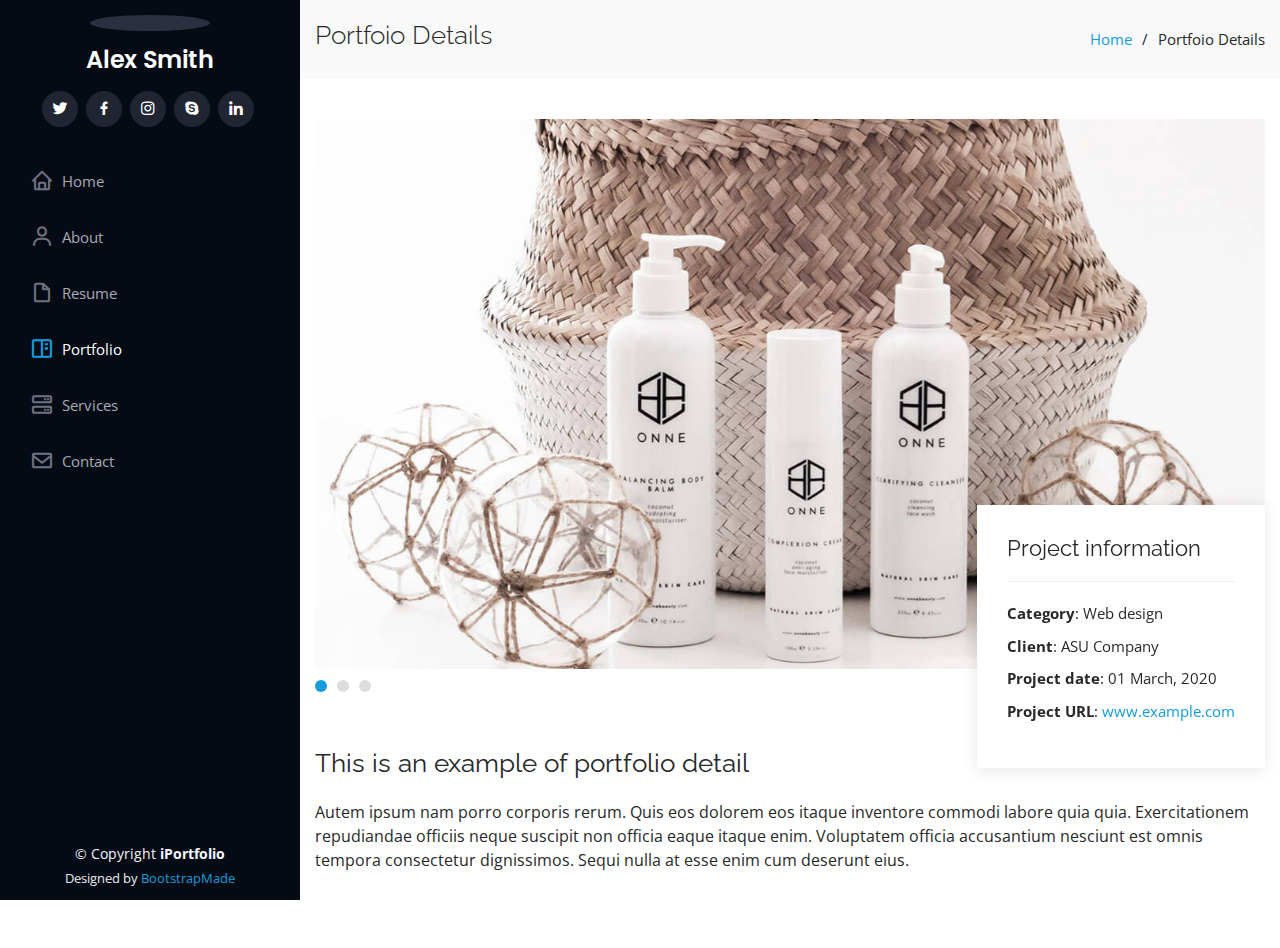
==== commit 7ec416a3: "update 2.0" ====
--- a/portfolio-details.html
+++ b/portfolio-details.html
@@ -141,6 +141,8 @@
     </div>
   </footer><!-- End  Footer -->
 
+  <!--  -->
+
   <a href="#" class="back-to-top"><i class="icofont-simple-up"></i></a>
 
   <!-- Vendor JS Files -->
--- a/assets/css/style.css
+++ b/assets/css/style.css
@@ -1,9 +1,4 @@
-/**
-* Template Name: iPortfolio - v1.3.0
-* Template URL: https://bootstrapmade.com/iportfolio-bootstrap-portfolio-websites-template/
-* Author: BootstrapMade.com
-* License: https://bootstrapmade.com/license/
-*/
+
 
 /*--------------------------------------------------------------
 # General
@@ -32,22 +27,23 @@
 .back-to-top {
   position: fixed;
   display: none;
-  width: 40px;
-  height: 40px;
+  width: 55px;
+  height: 55px;
   border-radius: 50px;
-  right: 15px;
+  right: 19px;
   bottom: 15px;
   background: #149ddd;
   color: #fff;
   transition: display 0.5s ease-in-out;
   z-index: 99999;
+  /* padding: 27px; */
 }
 
 .back-to-top i {
-  font-size: 24px;
+  font-size: 34px;
   position: absolute;
-  top: 7px;
-  left: 8px;
+  top: 9px;
+  left: 10px;
 }
 
 .back-to-top:hover {
@@ -211,7 +207,7 @@
 #hero {
   width: 100%;
   height: 100vh;
-  background: url("../img/hero-bg.jpg") top center;
+  background: url("../img/cover.jpg") top center;
   background-size: cover;
 }
 
@@ -1051,7 +1047,7 @@
 # Footer
 --------------------------------------------------------------*/
 #footer {
-  padding: 15px;
+  padding: 12px;
   color: #f4f6fd;
   font-size: 14px;
   position: fixed;
@@ -1080,3 +1076,16 @@
     padding-right: 20px 15px;
   }
 }
+
+/* whatsapp css */
+.Window__Component-sc-17wvysh-0{
+  margin-bottom: 68px;
+}
+.Window__Component-sc-17wvysh-0 a:nth-child(2){
+  display: none !important;
+}
+
+/* sticky play */
+.audioPlay{
+  position: static;
+}